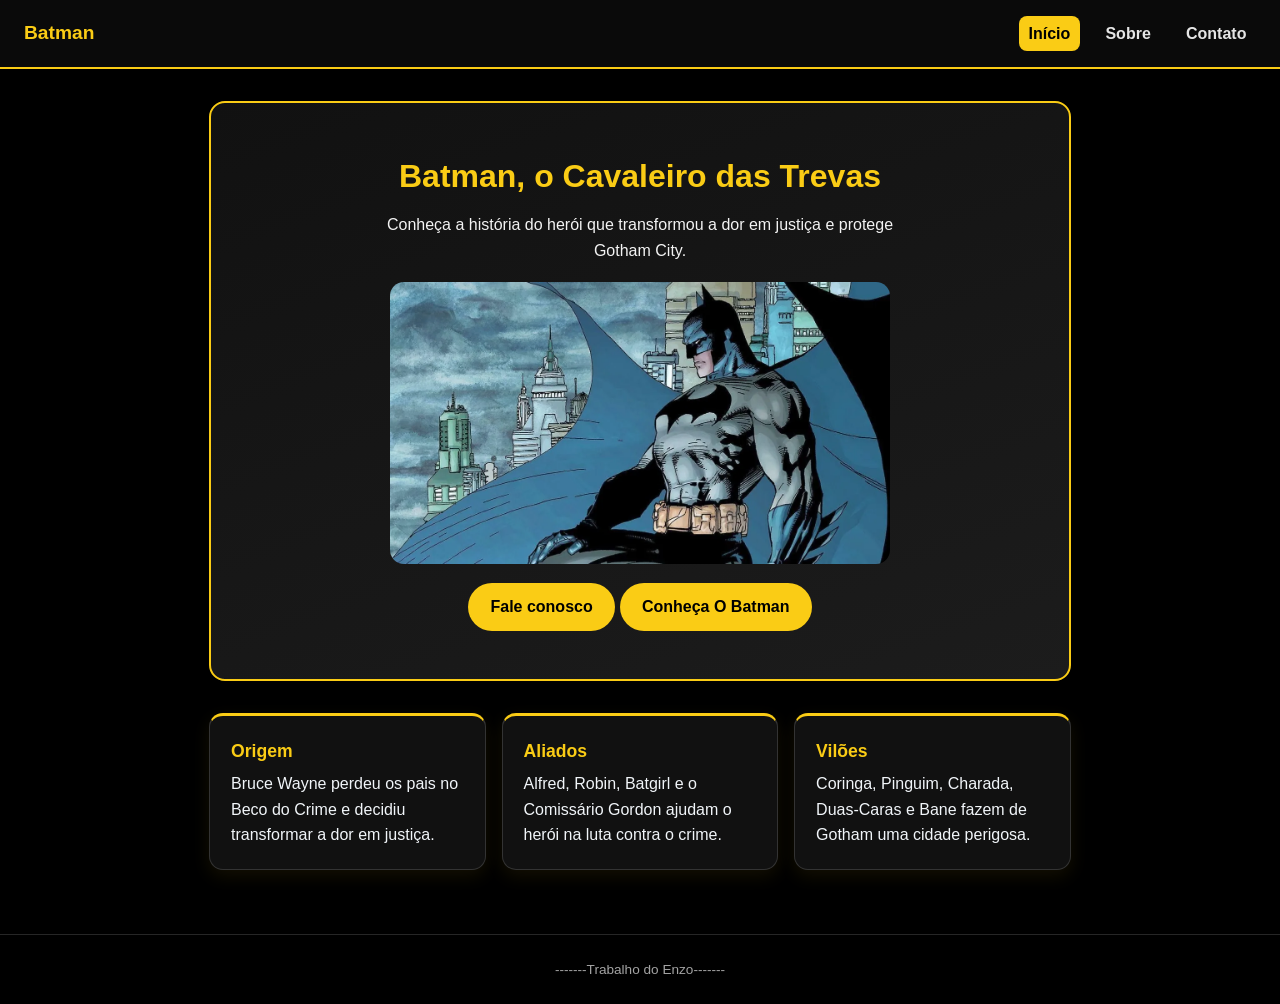
==== index.html @ 166e3ff9 "first" ====
<!DOCTYPE html>
<html lang="PT-BR">
<head>
    <meta charset="UTF-8">
    <meta name="viewport" content="width=device-width, initial-scale=1.0">
    <title>Batman</title>
    <link rel="stylesheet" href="style.css">
</head>
<body>
    <header>
        <header class="topo">
            <span class="logo"> Batman</span>
            <nav class="menu">
                <a href="index.html" class="ativo">Início</a>
                <a href="sobre.html">Sobre</a>
                <a href="contato.html">Contato</a>
            </nav>
        </header>
        <main>
            <section class="hero">
            <h1>Batman, o Cavaleiro das Trevas</h1>
            <p>Conheça a história do herói que transformou a dor em justiça e protege Gotham City.</p>
            <img src="img/batman.webp" alt="Batman" class="imagem-hero">
            <a href="contato.html" class="botao">Fale conosco</a>
            <a href="sobre.html" class="botao">Conheça O Batman</a>
            </section>
            <section class="cards">
                <article class="card">
                    <h2> Origem</h2>
                    <p>Bruce Wayne perdeu os pais no Beco do Crime e decidiu transformar a dor em justiça.</p>
                </article>
 
                <article class="card">
                    <h2> Aliados</h2>
                    <p>Alfred, Robin, Batgirl e o Comissário Gordon ajudam o herói na luta contra o crime.</p>
                </article>
                
                <article class="card">
                    <h2> Vilões</h2>
                    <p>Coringa, Pinguim, Charada, Duas-Caras e Bane fazem de Gotham uma cidade perigosa.</p>
                </article>
            </section>
        </main>
<footer class="rodape">
    <p>-------Trabalho do Enzo-------</p>
</footer>
</body>
</html>
---- style.css ----
*{margin: 0; padding: 0; box-sizing: border-box;}

body {
    font-family: 'Segoe UI', tahoma, Geneva, Verdana, sans-serif;
    color: #f1f5f9;
    background-color: #000000;
    line-height: 1.6;
}

/*--- Menu Topo ----*/
.topo {
    display: flex;
    align-items: center;
    justify-content: space-between;
    flex-wrap: wrap;
    gap: 0.5rem;
    background: #0a0a0a;
    border-bottom: 2px solid #facc15;
    padding: 1rem 1.5rem;
}

.logo {
    color: #facc15;
    font-weight: 800;
    font-size: 1.2rem;
}

.menu {
    display: flex;
    gap: 1rem;
}

.menu a {
    color: #e5e5e5;
    text-decoration: none;
    font-weight: 600;
    padding: 0.3rem 0.6rem;
    border-radius: 8px;
}

.menu a:hover {
    background: #262626;
    color: #facc15;
}

.menu a.ativo {
    background: #facc15;
    color: #000000;
}

/*--- Conteúdo ----*/

main {
    max-width: 900px;
    margin: 0 auto;
    padding: 2rem 1.2rem;
}

.hero {
    text-align: center;
    padding: 3rem 1rem;
    background: linear-gradient(160deg, #111111, #1c1c1c);
    border: 2px solid #facc15;
    color: #fff;
    border-radius: 16px;
}

.hero h1 {
    font-size: 2rem;
    margin-bottom: 0.6rem;
    color: #facc15;
}

.hero p {
    max-width: 520px;
    margin: 0 auto 1.2rem;
    opacity: 0.95;
}

.botao {
    display: inline-block;
    background: #facc15;
    color: #000000;
    font-weight: 700;
    text-decoration: none;
    padding: 0.7rem 1.4rem;
    border-radius: 50px;
    border: none;
    cursor: pointer;
}

.botao:hover {
    transform: scale(1.05);
    background: #fde047;
}

/*--- cards ----*/
.cards {
    display: flex;
    gap: 1rem;
    flex-wrap: wrap;
    margin-top: 2rem;
}

.card {
    flex: 1 1 220px;
    background: #111111;
    border: 1px solid #333333;
    border-top: 3px solid #facc15;
    border-radius: 14px;
    padding: 1.3rem;
    box-shadow: 0 6px 18px rgba(250, 204, 21, 0.08);
}

.card h2 {
    margin-bottom: 0.4rem;
    font-size: 1.1rem;
    color: #facc15;
}

.conteudos {
    display: flex;
    gap: 1rem;
    flex-wrap: wrap;
    margin-top: 2rem;

}
main.conteudos {
    max-width: 1200px;
}

.conteudo {
    background: #111111;
    flex: 1 1 220px;
    min-width: 0;
    border: 1px solid #333333;
    border-radius: 14px;
    padding: 1.6rem;
}


.conteudo h1 {
    margin-bottom: 0.6rem;
    color: #facc15;
}
.conteudo h2 {
    margin: 1rem 0 0 0.4rem;
    color: #fde047;
}
.conteudo ul {
    margin-left: 1.2rem;
}

/*--- Formulário ----*/
.form {
    margin-top: 1rem;
}
.campo {
    margin-bottom: 1rem;
}
.campo label {
    display: block;
    font-weight: 600;
    margin-bottom: 0.3rem;
    color: #facc15;
}
.campo input, .campo textarea {
    width: 100%;
    padding: 0.7rem;
    background: #0a0a0a;
    color: #f1f5f9;
    border: 1.5px solid #404040;
    border-radius: 10px;
    font-family: inherit;
    font-size: 0.95rem;
}

.campo input:focus, .campo textarea:focus {
    outline: 3px solid rgba(250, 204, 21, 0.4);
    border-color: #facc15;
}

.rodape {
    text-align: center;
    padding: 1.5rem;
    color: #a3a3a3;
    font-size: 0.85rem;
    margin-top: 2rem;
    border-top: 1px solid #262626;
}

@media (max-width: 600px) {
    .hero h1 {
        font-size: 1.5rem;
    }
    .menu {
        width: 100%;
        justify-content: center;
    }
}
.imagem-hero {
    display: block;
    max-width: 100%;
    width: 500px;
    margin: 1.2rem auto;
    border-radius: 14px;
}
.imagem-conteudo {
    display: block;
    width: 100%;
    height: 220px;
    object-fit: cover;
    margin: 1.2rem 0;
    border-radius: 14px;
}
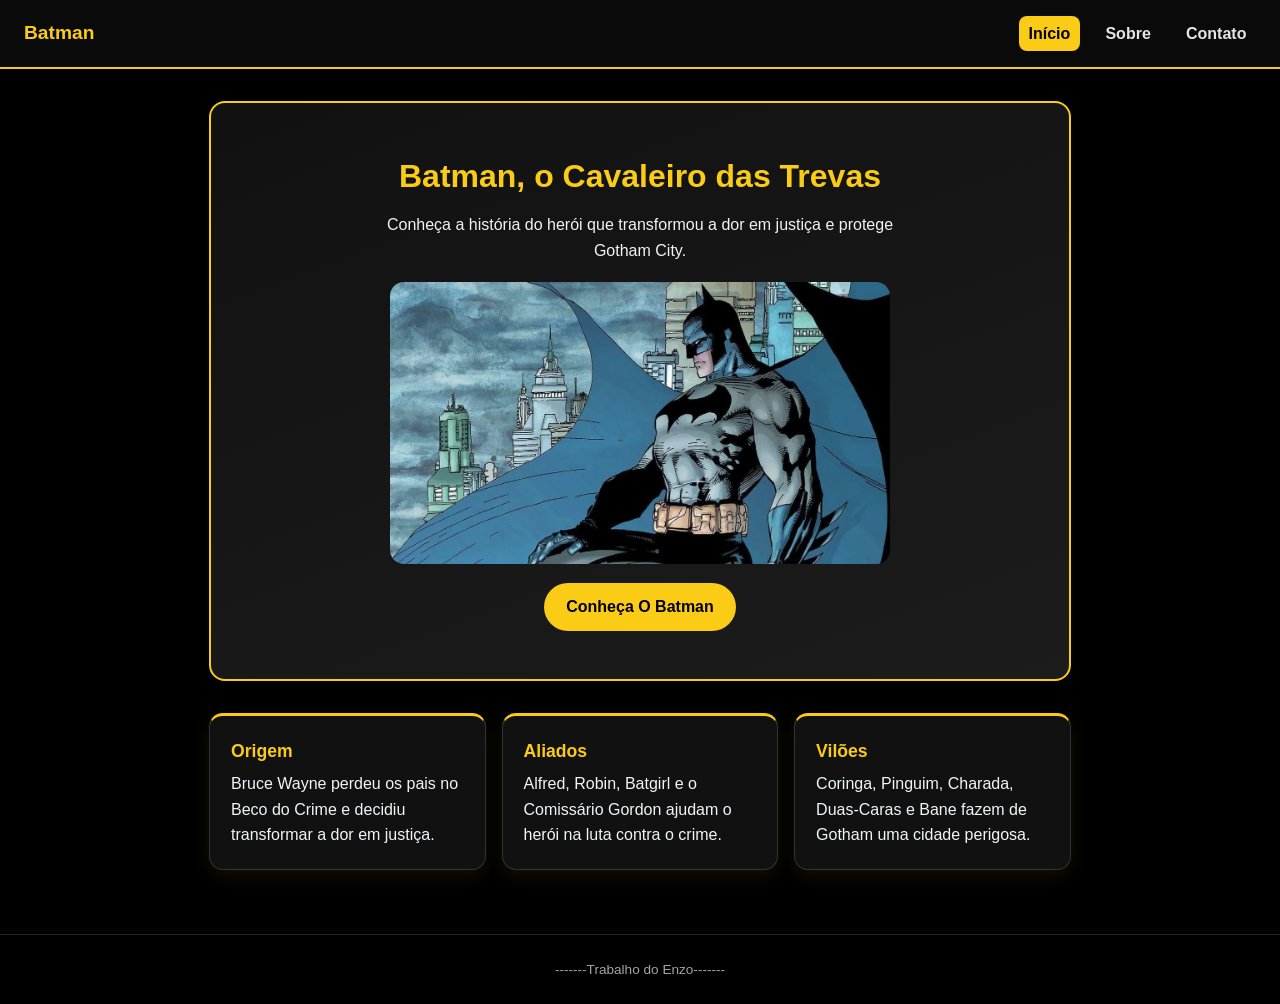
==== commit 6b54bb05: "index" ====
--- a/index.html
+++ b/index.html
@@ -21,7 +21,6 @@
             <h1>Batman, o Cavaleiro das Trevas</h1>
             <p>Conheça a história do herói que transformou a dor em justiça e protege Gotham City.</p>
             <img src="img/batman.webp" alt="Batman" class="imagem-hero">
-            <a href="contato.html" class="botao">Fale conosco</a>
             <a href="sobre.html" class="botao">Conheça O Batman</a>
             </section>
             <section class="cards">
